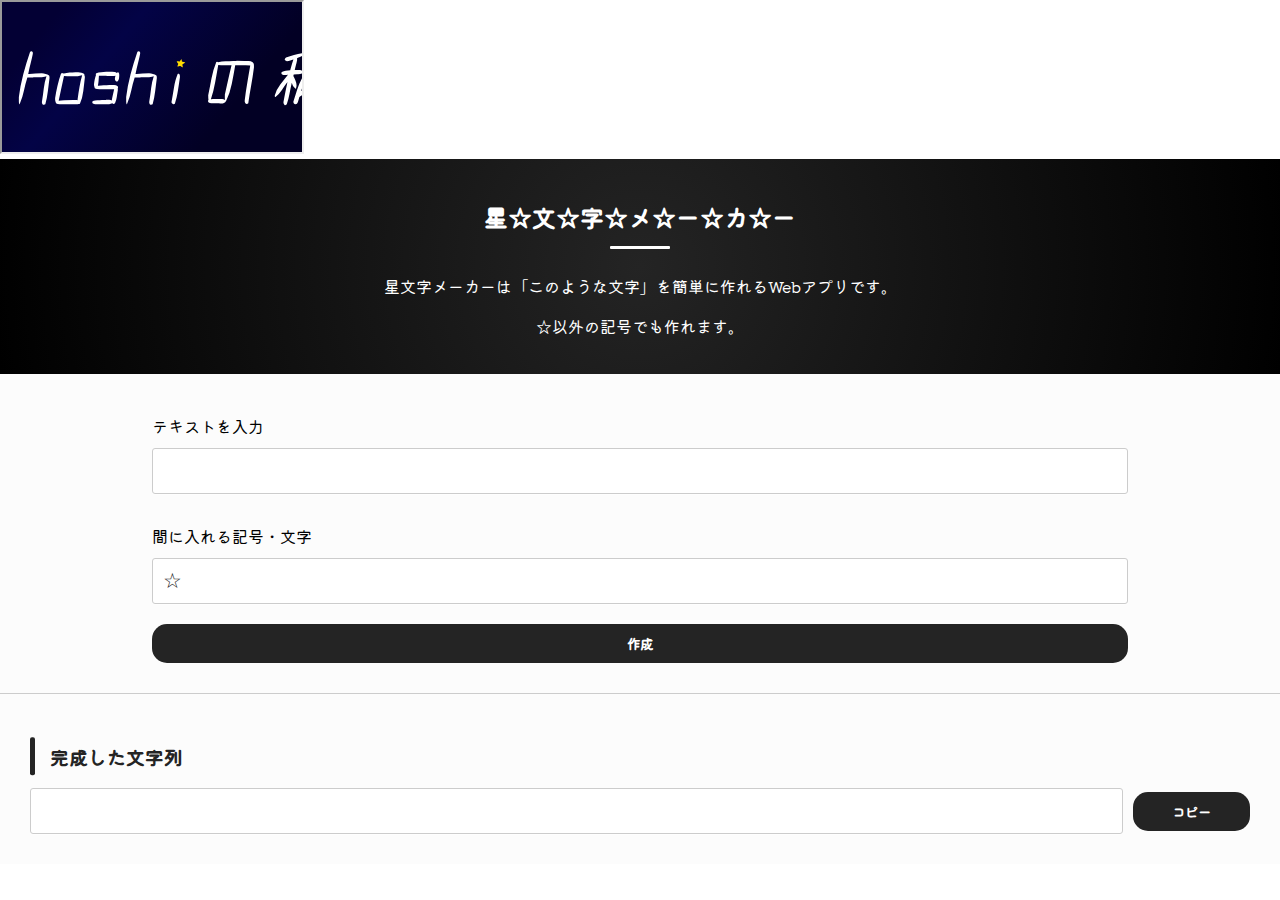
==== star-text-maker/index.html @ 283da789 "Add files via upload" ====
<!DOCTYPE html>
<html>
	<head>
		<meta charset="utf-8">
		<title>Document</title>
		<link rel="preconnect" href="https://fonts.googleapis.com">
		<link rel="preconnect" href="https://fonts.gstatic.com" crossorigin>
		<link href="https://fonts.googleapis.com/css2?family=Kiwi+Maru&display=swap" rel="stylesheet">
		<link rel="stylesheet" href="master.css">
		<link rel="stylesheet" href="stylesheet.css">
<!--		<script src="common/frame-inline.js"></script>-->
	</head>
	<body>
		<iframe id="headerIframe" class="header-frame" role="presentation" src="../common/header.html"></iframe>
		<main>
			<div class="description">
				<h2>星☆文☆字☆メ☆ー☆カ☆ー</h2>
				<p>星文字メーカーは「このような文字」を簡単に作れるWebアプリです。</p>
				<p>☆以外の記号でも作れます。</p>
			</div>
			<form class="main-form" onsubmit="convert(); return false;">
				<ul>
					<li>
						<label for="text">テキストを入力</label>
						<input type="text" id="text">
					</li>
					<li>
						<label for="symbol">間に入れる記号・文字</label>
						<input type="text" value="☆" maxlength="1" id="symbol">
					</li>
					<li>
						<input type="submit" value="作成">
					</li>
				</ul>
			</form>
			<div class="result">
				<h3>完成した文字列</h3>
				<div class="result-text">
					<div class="result-input">
						<input type="text" id="resultText" onfocus="this.select()" readonly>
					</div>
					<div class="result-button">
						<button onclick="copy()">コピー</button>
					</div>
				</div>
			</div>
		</main>
		<script>
			function convert() {
				let text = document.getElementById("text").value;
				let symbol = document.getElementById("symbol").value;
				text = text.split("").join(symbol);
				document.getElementById("resultText").value = text;
			}
			
			function copy() {
				document.getElementById("resultText").select();
				document.execCommand("copy");
			}
		</script>
	</body>
</html>
---- star-text-maker/stylesheet.css ----
* {
	box-sizing: border-box;
}

body {
	padding: 0;
	margin: 0;
	font-family: "Kiwi Maru", serif;
}

.description {
	width: 100%;
	padding: 20px;
	color: white;
	text-align: center;
	background: rgb(36,36,36);
	background: radial-gradient(circle, rgba(36,36,36,1) 0%, rgba(0,0,0,1) 100%);
}

h2 {
	position: relative;
	display: inline-block;
	margin-bottom: 1em;
}

h2:before {
	content: '';
	position: absolute;
	left: 50%;
	bottom: -15px;
	display: inline-block;
	width: 60px;
	height: 3px;
	transform: translateX(-50%);
	background-color: white;
	border-radius: 1px;
}

.main-form {
	background: #fcfcfc;
	padding: 30px 30px;
}

.main-form ul {
	width: 80%;
	margin: 0 auto;
	padding: 0;
	list-style: none;
}

.main-form ul li {
	display: flex;
	flex-direction: column;
}

.main-form label {
	padding: 10px 0;
}

.main-form input[type="text"] {
	transition: 0.5s;
	padding: 10px;
	font-size: 1.3em;
	color: #242424;
	border: solid 1px #ccc;
	margin: 0 0 20px;
	width: 100%;
	box-shadow: 0 1px rgba(255, 255, 255, 0.5);
	border-radius: 3px;
}

input[type="text"]:focus {
	border: solid 1px #242424;
}

.main-form input[type="submit"] {
	transition: 0.3s;
	padding: 10px 20px;
	border: 0;
	border-radius: 15px;
	font-family: "Kiwi Maru", serif;
	font-weight: bold;
	background: #242424;
	color: white;
}

.main-form input[type="submit"]:hover {
	opacity: 0.8;
}

h3 {
	position: relative;
	display: inline-block;
	margin-bottom: 1em;
	padding-left: 20px;
}

h3:before {
	content: "";
	position: absolute;
	top: 50%;
	left: 0;
	display: inline-block;
	width: 5px;
	height: 2em;
	background-color: #242424;
	border-radius: 2px;
	transform: translateY(-50%);
}

.result {
	padding: 30px 30px;
	border-top: solid 1px #ccc;
	background: #fcfcfc;
	color: #242424;
}

.main-form ul {
	width: 80%;
	margin: 0 auto;
	padding: 0;
	list-style: none;
}

.result-text {
	display: flex;
	justify-content: space-between;
	width: 100%;
}

.result-input {
	width: 90%;
	padding-right: 5px;
}

.result-text input {
	transition: 0.5s;
	width: 100%;
	padding: 10px;
	font-size: 1.3em;
	color: #242424;
	border: solid 1px #ccc;
	box-shadow: 0 1px rgba(255, 255, 255, 0.5);
	border-radius: 3px;
}

.result-button {
	display: flex;
	align-items: center;
	justify-content: center;
	width: 10%;
	padding-left: 5px;
}

.result-text button {
	width: 100%;
	transition: 0.3s;
	padding: 10px 20px;
	border: 0;
	border-radius: 15px;
	font-family: "Kiwi Maru", serif;
	font-weight: bold;
	background: #242424;
	color: white;
}
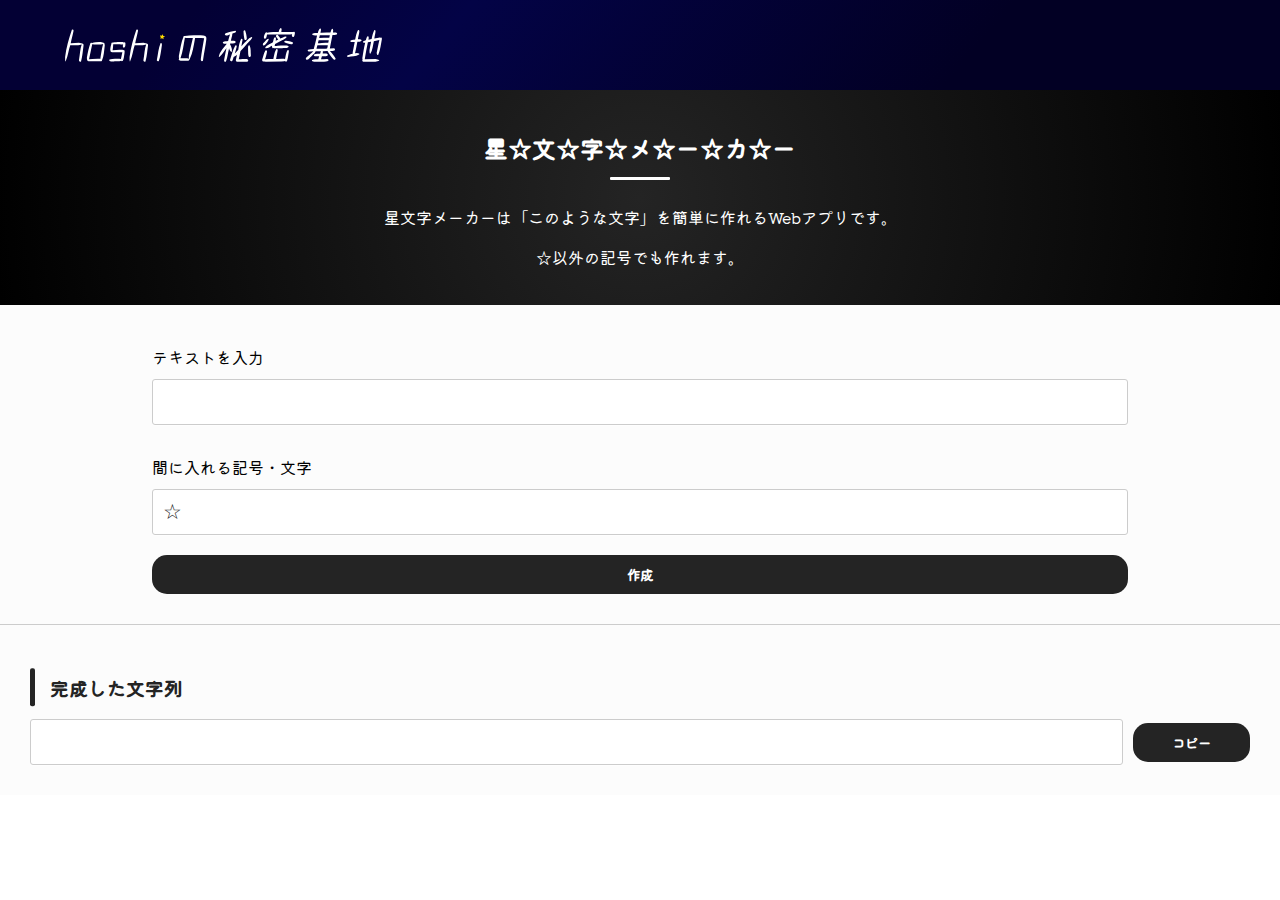
==== commit f1c8952e: "Add files via upload" ====
--- a/star-text-maker/index.html
+++ b/star-text-maker/index.html
@@ -6,7 +6,7 @@
 		<link rel="preconnect" href="https://fonts.googleapis.com">
 		<link rel="preconnect" href="https://fonts.gstatic.com" crossorigin>
 		<link href="https://fonts.googleapis.com/css2?family=Kiwi+Maru&display=swap" rel="stylesheet">
-		<link rel="stylesheet" href="master.css">
+		<link rel="stylesheet" href="../common/style/master.css">
 		<link rel="stylesheet" href="stylesheet.css">
 <!--		<script src="common/frame-inline.js"></script>-->
 	</head>
--- a/common/style/master.css
+++ b/common/style/master.css
@@ -0,0 +1,6 @@
+.header-frame {
+	display: block;
+	width: 100%;
+	height: 10vh;
+	border: 0;
+}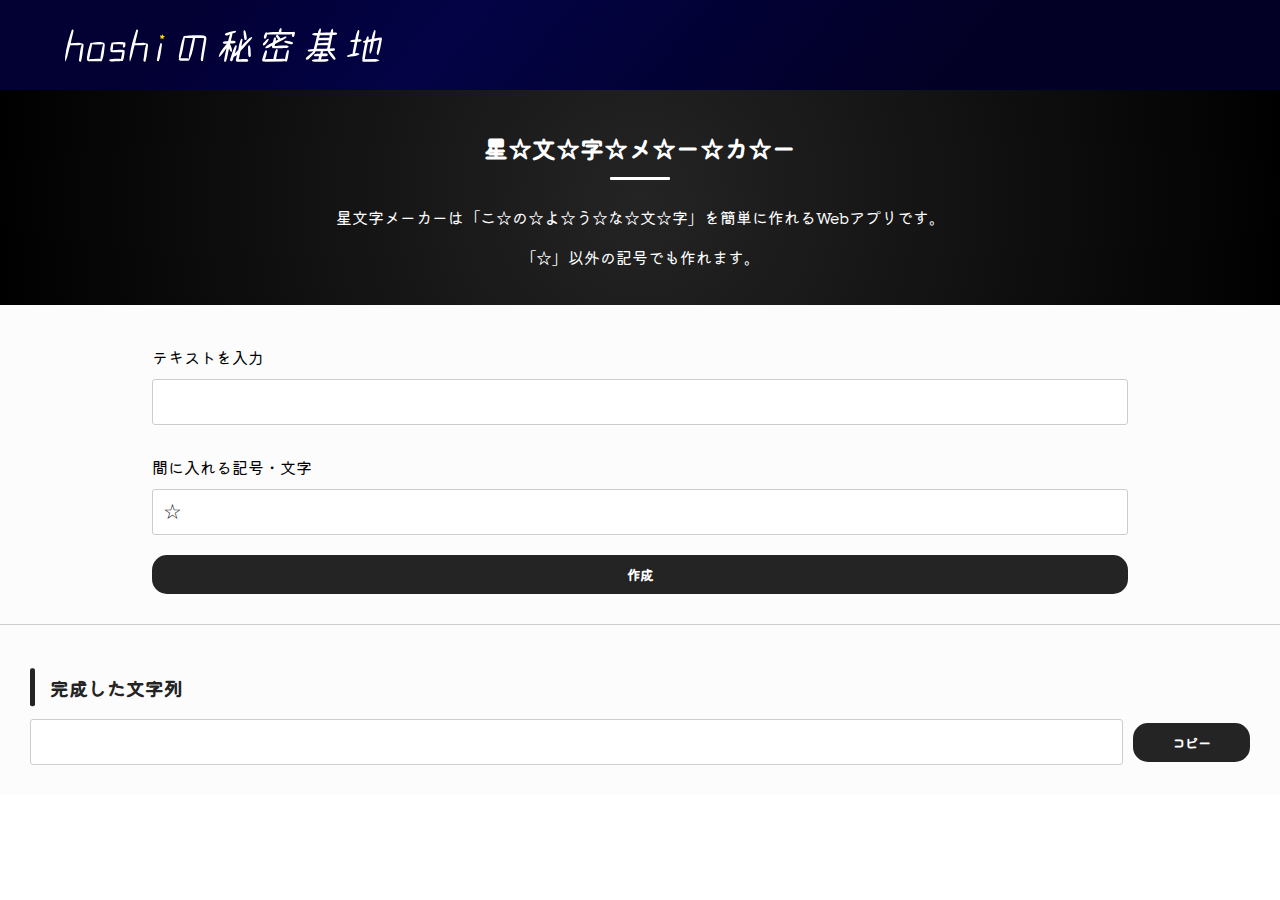
==== commit cdd70e54: "Add files via upload" ====
--- a/star-text-maker/index.html
+++ b/star-text-maker/index.html
@@ -2,21 +2,22 @@
 <html>
 	<head>
 		<meta charset="utf-8">
-		<title>Document</title>
+		<title>星☆文☆字☆メ☆ー☆カ☆ー - hoshiの秘密基地</title>
+		<meta name="description" content="星文字メーカーは「こ☆の☆よ☆う☆に」一文字おきに「☆」を入れたテキストを簡単に作れるWebアプリです。「☆」以外の記号でも作れます。" />
 		<link rel="preconnect" href="https://fonts.googleapis.com">
 		<link rel="preconnect" href="https://fonts.gstatic.com" crossorigin>
 		<link href="https://fonts.googleapis.com/css2?family=Kiwi+Maru&display=swap" rel="stylesheet">
 		<link rel="stylesheet" href="../common/style/master.css">
 		<link rel="stylesheet" href="stylesheet.css">
-<!--		<script src="common/frame-inline.js"></script>-->
+		<script src="common/frame-inline.js"></script>
 	</head>
 	<body>
 		<iframe id="headerIframe" class="header-frame" role="presentation" src="../common/header.html"></iframe>
 		<main>
 			<div class="description">
 				<h2>星☆文☆字☆メ☆ー☆カ☆ー</h2>
-				<p>星文字メーカーは「このような文字」を簡単に作れるWebアプリです。</p>
-				<p>☆以外の記号でも作れます。</p>
+				<p>星文字メーカーは「こ☆の☆よ☆う☆な☆文☆字」を簡単に作れるWebアプリです。</p>
+				<p>「☆」以外の記号でも作れます。</p>
 			</div>
 			<form class="main-form" onsubmit="convert(); return false;">
 				<ul>
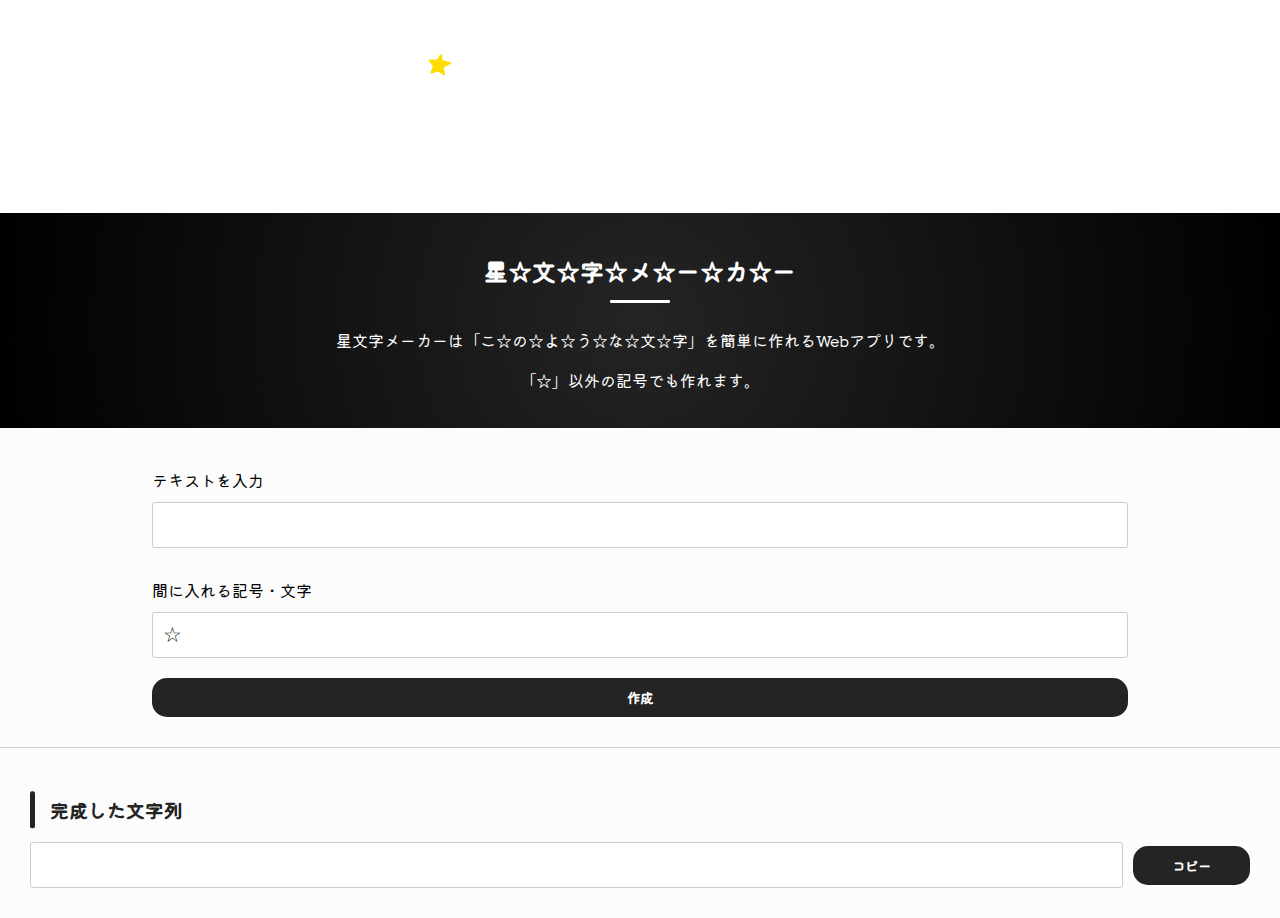
==== commit 8ba47a46: "Add files via upload" ====
--- a/star-text-maker/index.html
+++ b/star-text-maker/index.html
@@ -9,7 +9,7 @@
 		<link href="https://fonts.googleapis.com/css2?family=Kiwi+Maru&display=swap" rel="stylesheet">
 		<link rel="stylesheet" href="../common/style/master.css">
 		<link rel="stylesheet" href="stylesheet.css">
-		<script src="common/frame-inline.js"></script>
+		<script src="../common/js/frame-inline.js"></script>
 	</head>
 	<body>
 		<iframe id="headerIframe" class="header-frame" role="presentation" src="../common/header.html"></iframe>
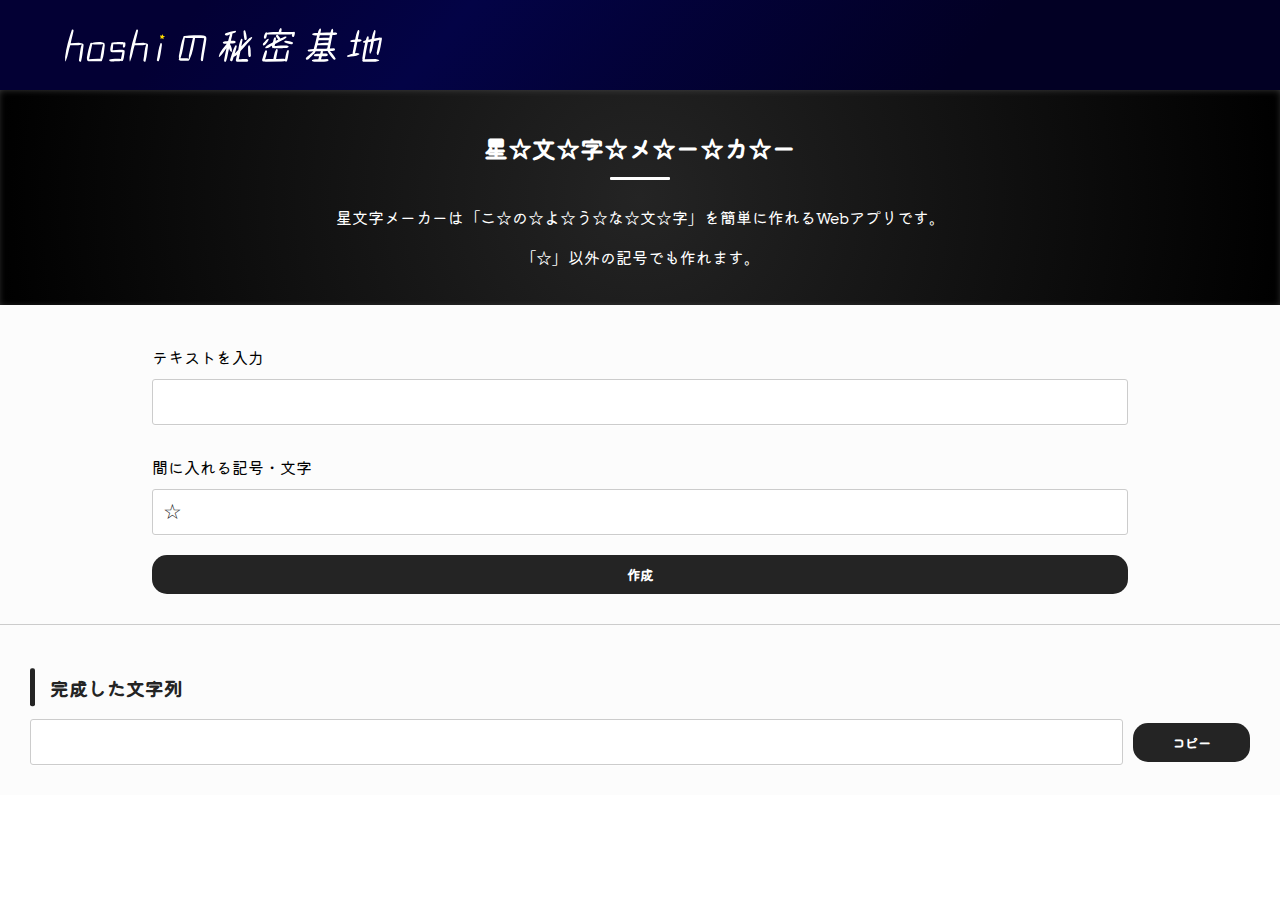
==== commit f998d3d8: "Add files via upload" ====
--- a/star-text-maker/index.html
+++ b/star-text-maker/index.html
@@ -4,6 +4,7 @@
 		<meta charset="utf-8">
 		<title>星☆文☆字☆メ☆ー☆カ☆ー - hoshiの秘密基地</title>
 		<meta name="description" content="星文字メーカーは「こ☆の☆よ☆う☆に」一文字おきに「☆」を入れたテキストを簡単に作れるWebアプリです。「☆」以外の記号でも作れます。" />
+		<meta name="viewport" content="width=device-width">
 		<link rel="preconnect" href="https://fonts.googleapis.com">
 		<link rel="preconnect" href="https://fonts.gstatic.com" crossorigin>
 		<link href="https://fonts.googleapis.com/css2?family=Kiwi+Maru&display=swap" rel="stylesheet">
--- a/common/style/master.css
+++ b/common/style/master.css
@@ -1,6 +1,52 @@
+body {
+	margin: 0;
+	padding: 0;
+}
+
+header {
+	display: flex;
+	justify-content: center;
+	align-items: center;
+	height: 10vh;
+	background: rgb(3,0,52);
+	background: linear-gradient(130deg, rgba(3,0,52,1) 15%, rgba(3,3,70,1) 35%, rgba(2,0,36,1) 75%);
+}
+
+header h1 {
+	margin: 0;
+	padding: 0;
+}
+
+header h1 img {
+	display: block;
+	height: 4vh;
+}
+
+header ul {
+	display: flex;
+	margin: 0;
+	color: white;
+}
+
+.header-content {
+	display: flex;
+	justify-content: space-between;
+	width: 90%;
+}
+
 .header-frame {
 	display: block;
 	width: 100%;
 	height: 10vh;
 	border: 0;
+}
+
+@media screen and (max-width: 768px) {
+	header h1 img {
+		height: 3vh;
+	}
+	
+	header h1 {
+		margin: 0 auto;
+	}
 }--- a/star-text-maker/stylesheet.css
+++ b/star-text-maker/stylesheet.css
@@ -15,6 +15,7 @@
 	text-align: center;
 	background: rgb(36,36,36);
 	background: radial-gradient(circle, rgba(36,36,36,1) 0%, rgba(0,0,0,1) 100%);
+	box-shadow: 0px 1px 8px -3px #5c5c5c inset;
 }
 
 h2 {
@@ -24,7 +25,7 @@
 }
 
 h2:before {
-	content: '';
+	content: "";
 	position: absolute;
 	left: 50%;
 	bottom: -15px;
@@ -164,3 +165,12 @@
 	color: white;
 }
 
+@media screen and (max-width: 768px) {
+	.result-input {
+		width: 70%;
+	}
+	
+	.result-button {
+		width: 30%;
+	}
+}